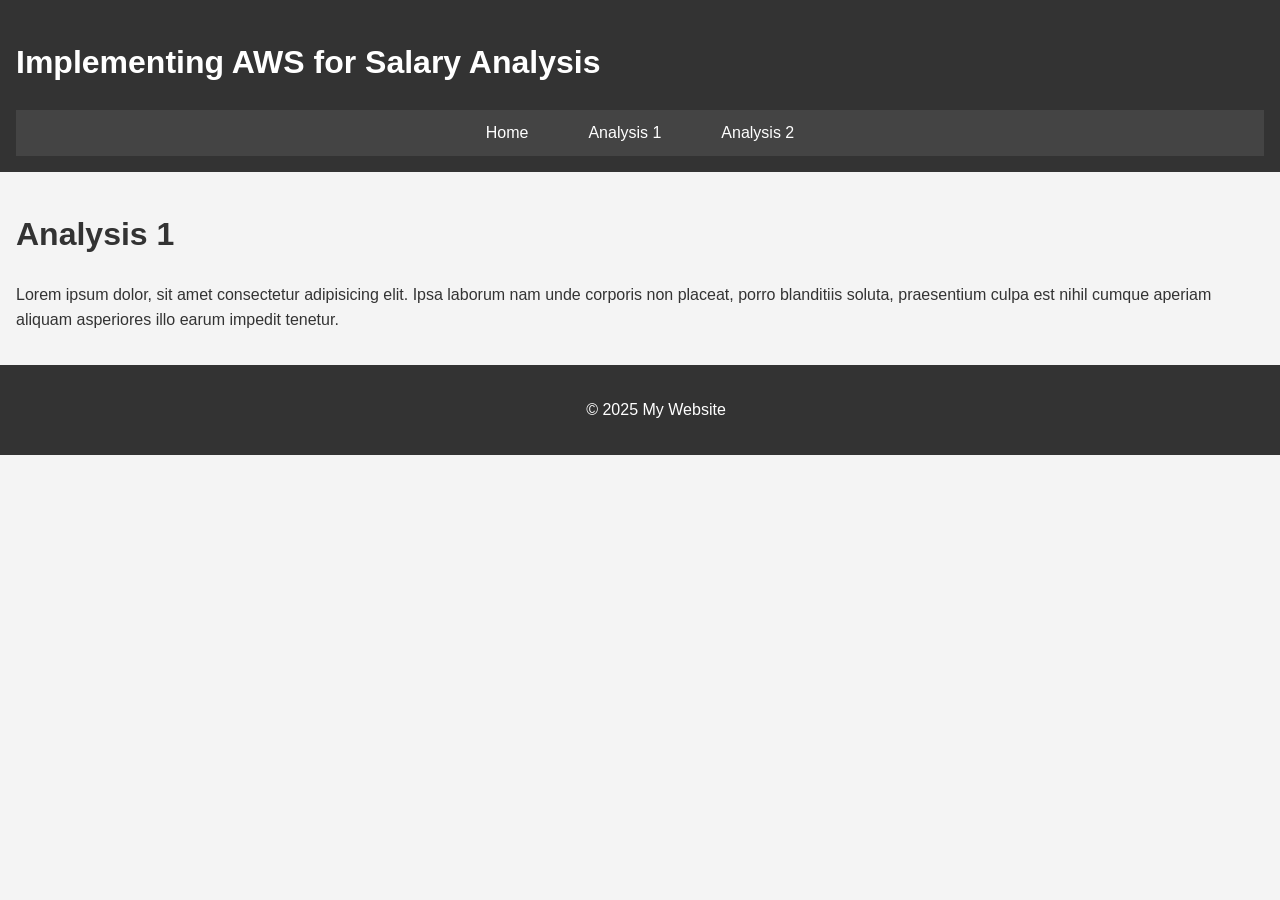
==== analysis1.html @ dbbe95de "Initial Website Commit" ====
<!DOCTYPE html>
<html lang="en">
    <head>
        <meta charset="UTF-8">
        <meta name="viewport" content="width=device-width, initial-scale=1.0">
        <title>Website Name</title>
        <link rel="stylesheet" href="style.css">
    </head>
    <body>
        <header>
            <h1>Implementing AWS for Salary Analysis</h1>
            <nav class="navbar">
                <ul>
                    <li><a href="index.html">Home</a></li>
                    <li><a href="analysis1.html">Analysis 1</a></li>
                    <li><a href="analysis2.html">Analysis 2</a></li>
                </ul>
            </nav>
        </header>
        <main>
            <h1>Analysis 1</h1>
            <p>Lorem ipsum dolor, sit amet consectetur adipisicing elit. Ipsa laborum nam unde corporis non placeat, porro blanditiis soluta, praesentium culpa est nihil cumque aperiam aliquam asperiores illo earum impedit tenetur.</p>
        </main>
        <footer>
            <p>&copy; 2025 My Website</p>
        </footer>
    </body>
</html>
---- style.css ----
body {
    font-family: Arial, sans-serif;
    line-height: 1.6;
    margin: 0;
    padding: 0;
    background-color: #f4f4f4;
    color: #333;
}

header {
    background: #333;
    color: #fff;
    padding: 1rem;
}

nav ul {
    list-style: none;
    padding: 0;
}

nav ul li {
    display: inline;
    margin-right: 15px;
}

nav ul li a {
    color: #fff;
    text-decoration: none;
}

main {
    padding: 1rem;
}

section {
    margin-bottom: 2rem;
}

footer {
    text-align: center;
    padding: 1rem;
    background: #333;
    color: #fff;
    bottom: 0;
    width: 100%;
}

.navbar {
    background-color: #444;
    overflow: hidden;
}

.navbar ul {
    list-style: none;
    margin: 0;
    padding: 0;
    display: flex;
    justify-content: center;
}

.navbar ul li {
    margin: 0 15px;
}

.navbar ul li a {
    text-decoration: none;
    color: white;
    padding: 10px 15px;
    display: inline-block;
}

.navbar ul li a:hover {
    background-color: #555;
    border-radius: 5px;
}
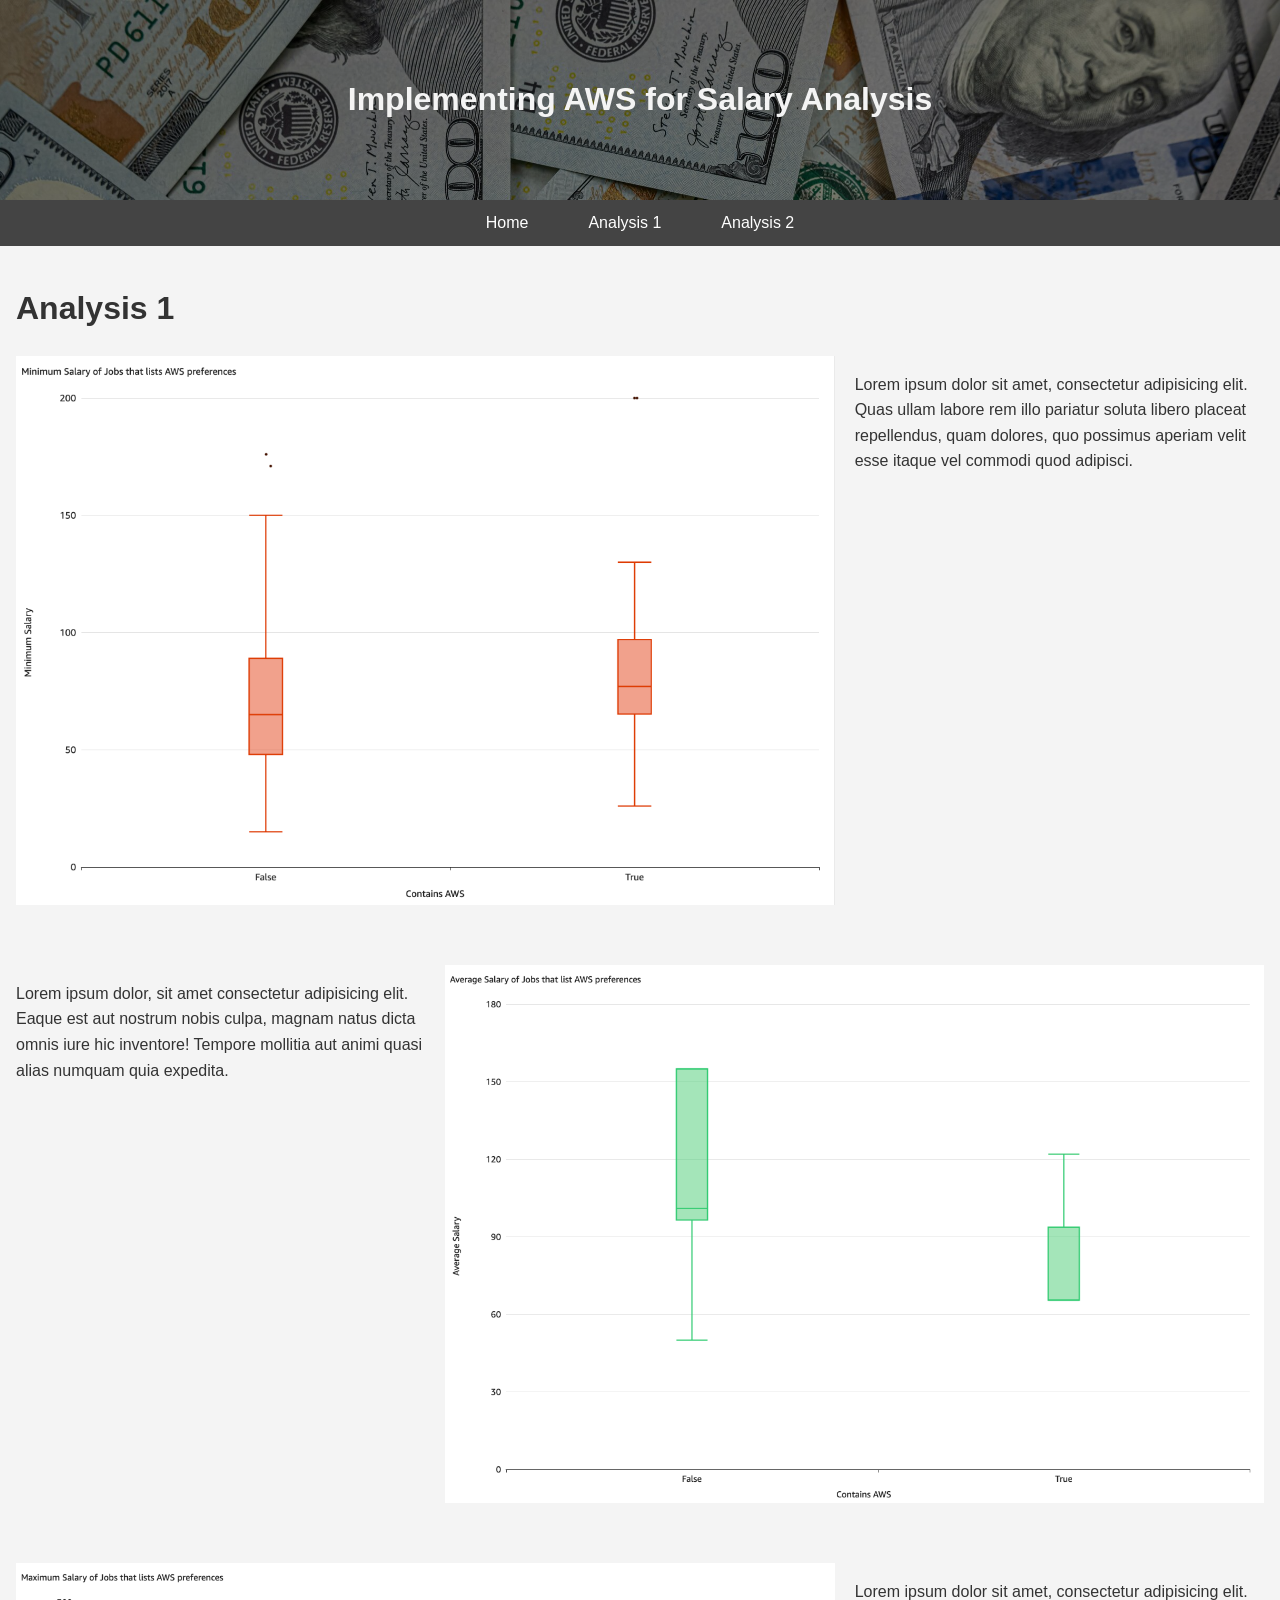
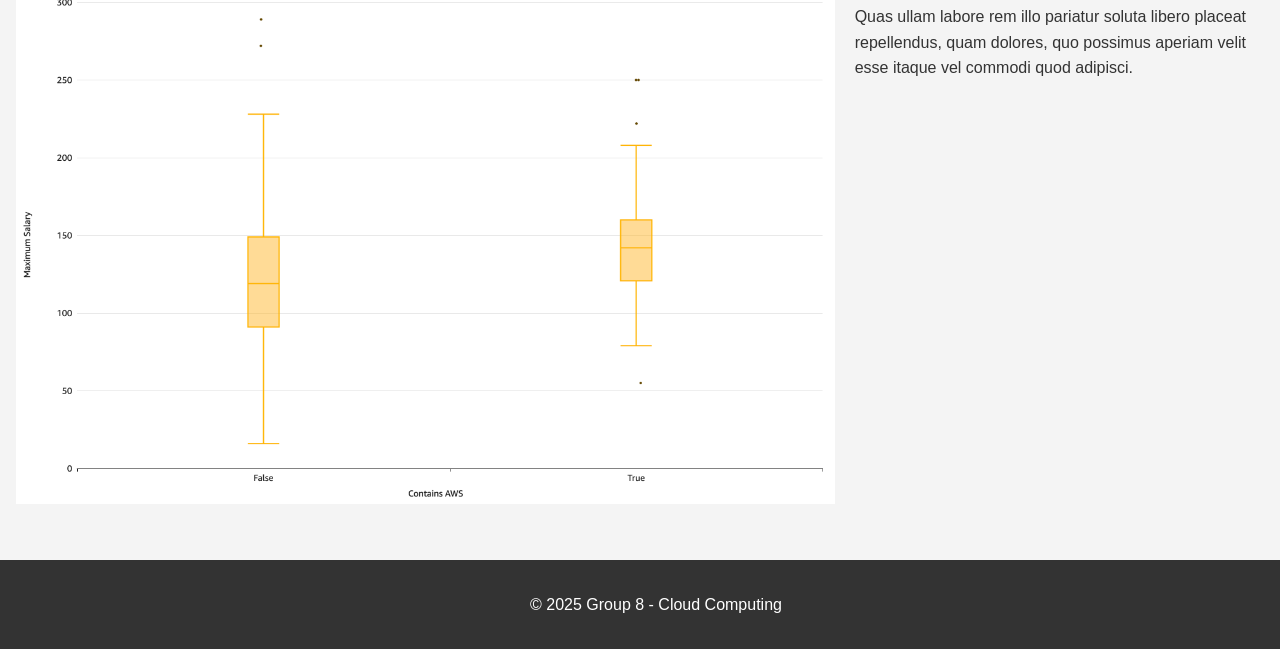
==== commit 2b304b84: "Website Updates" ====
--- a/analysis1.html
+++ b/analysis1.html
@@ -9,20 +9,52 @@
     <body>
         <header>
             <h1>Implementing AWS for Salary Analysis</h1>
-            <nav class="navbar">
-                <ul>
-                    <li><a href="index.html">Home</a></li>
-                    <li><a href="analysis1.html">Analysis 1</a></li>
-                    <li><a href="analysis2.html">Analysis 2</a></li>
-                </ul>
-            </nav>
         </header>
+        <nav class="navbar">
+            <ul>
+                <li><a href="index.html">Home</a></li>
+                <li><a href="analysis1.html">Analysis 1</a></li>
+                <li><a href="analysis2.html">Analysis 2</a></li>
+            </ul>
+        </nav>
         <main>
             <h1>Analysis 1</h1>
-            <p>Lorem ipsum dolor, sit amet consectetur adipisicing elit. Ipsa laborum nam unde corporis non placeat, porro blanditiis soluta, praesentium culpa est nihil cumque aperiam aliquam asperiores illo earum impedit tenetur.</p>
+            <div class="min-sal">
+                <div class="image-container">
+                    <img src="Images/Min-Sal.png" alt="Boxplot of Min-Salary">
+                </div>
+                <div class="text-container">
+                    <p>
+                        Lorem ipsum dolor sit amet, consectetur adipisicing elit. Quas ullam labore rem illo pariatur soluta libero placeat repellendus, quam dolores, quo possimus aperiam velit esse itaque vel commodi quod adipisci.
+                    </p>
+                </div>
+            </div>
+
+            <div class="avg-sal">
+                <div class="text-container">
+                    <p>
+                        Lorem ipsum dolor, sit amet consectetur adipisicing elit. Eaque est aut nostrum nobis culpa, magnam natus dicta omnis iure hic inventore! Tempore mollitia aut animi quasi alias numquam quia expedita.
+                    </p>
+                </div>
+                <div class="image-container">
+                    <img src="Images/Avg-Sal.png" alt="Boxplot of Avg-Salary">
+                </div>
+            </div>
+            
+            <div class="max-sal">
+                <div class="image-container">
+                    <img src="Images/Max-Sal.png" alt="Boxplot of Max-Salary">
+                </div>
+                <div class="text-container">
+                    <p>
+                        Lorem ipsum dolor sit amet, consectetur adipisicing elit. Quas ullam labore rem illo pariatur soluta libero placeat repellendus, quam dolores, quo possimus aperiam velit esse itaque vel commodi quod adipisci.
+                    </p>
+                </div>
+            </div>
+
         </main>
         <footer>
-            <p>&copy; 2025 My Website</p>
+            <p>&copy; 2025 Group 8 - Cloud Computing</p>
         </footer>
     </body>
 </html>
--- a/style.css
+++ b/style.css
@@ -1,4 +1,4 @@
-body {
+html, body {
     font-family: Arial, sans-serif;
     line-height: 1.6;
     margin: 0;
@@ -8,9 +8,24 @@
 }
 
 header {
-    background: #333;
-    color: #fff;
-    padding: 1rem;
+    display: grid;
+    grid-template-rows: 1fr auto;
+    background: linear-gradient(rgba(0, 0, 0, 0.5), rgba(0, 0, 0, 0.5)), url('Images/cash.jpg');
+    background-attachment: fixed;
+    background-position: center;
+    background-repeat: no-repeat;
+    background-size: cover;
+    height: 200px;
+    margin: 0;
+    padding: 0;
+}
+
+header h1 {
+    align-self: center;
+    justify-self: center;
+    text-align: center;
+    color: #f4f4f4;
+    margin: 0;
 }
 
 nav ul {
@@ -32,6 +47,11 @@
     padding: 1rem;
 }
 
+img {
+    max-width: 100%;
+    height: auto;
+}
+
 section {
     margin-bottom: 2rem;
 }
@@ -46,8 +66,12 @@
 }
 
 .navbar {
+    position: sticky;
+    top: 0;
     background-color: #444;
     overflow: hidden;
+    z-index: 1000;
+    margin: 0;
 }
 
 .navbar ul {
@@ -72,4 +96,40 @@
 .navbar ul li a:hover {
     background-color: #555;
     border-radius: 5px;
+}
+
+.min-sal {
+    display: flex;
+    align-items: flex-start;
+    gap: 20px;
+    margin: 20px 0;
+}
+
+.avg-sal {
+    display: flex;
+    flex-direction: row;
+    align-items: flex-start;
+    gap: 20px;
+    margin: 60px 0;
+}
+
+.max-sal {
+    display: flex;
+    align-items: flex-start;
+    gap: 20px;
+    margin: 40px 0;
+}
+
+.image-container {
+    flex: 2;
+}
+
+.image-container img {
+    max-width: 100%;
+    height: auto;
+    display: block;
+}
+
+.text-container {
+    flex: 1;
 }
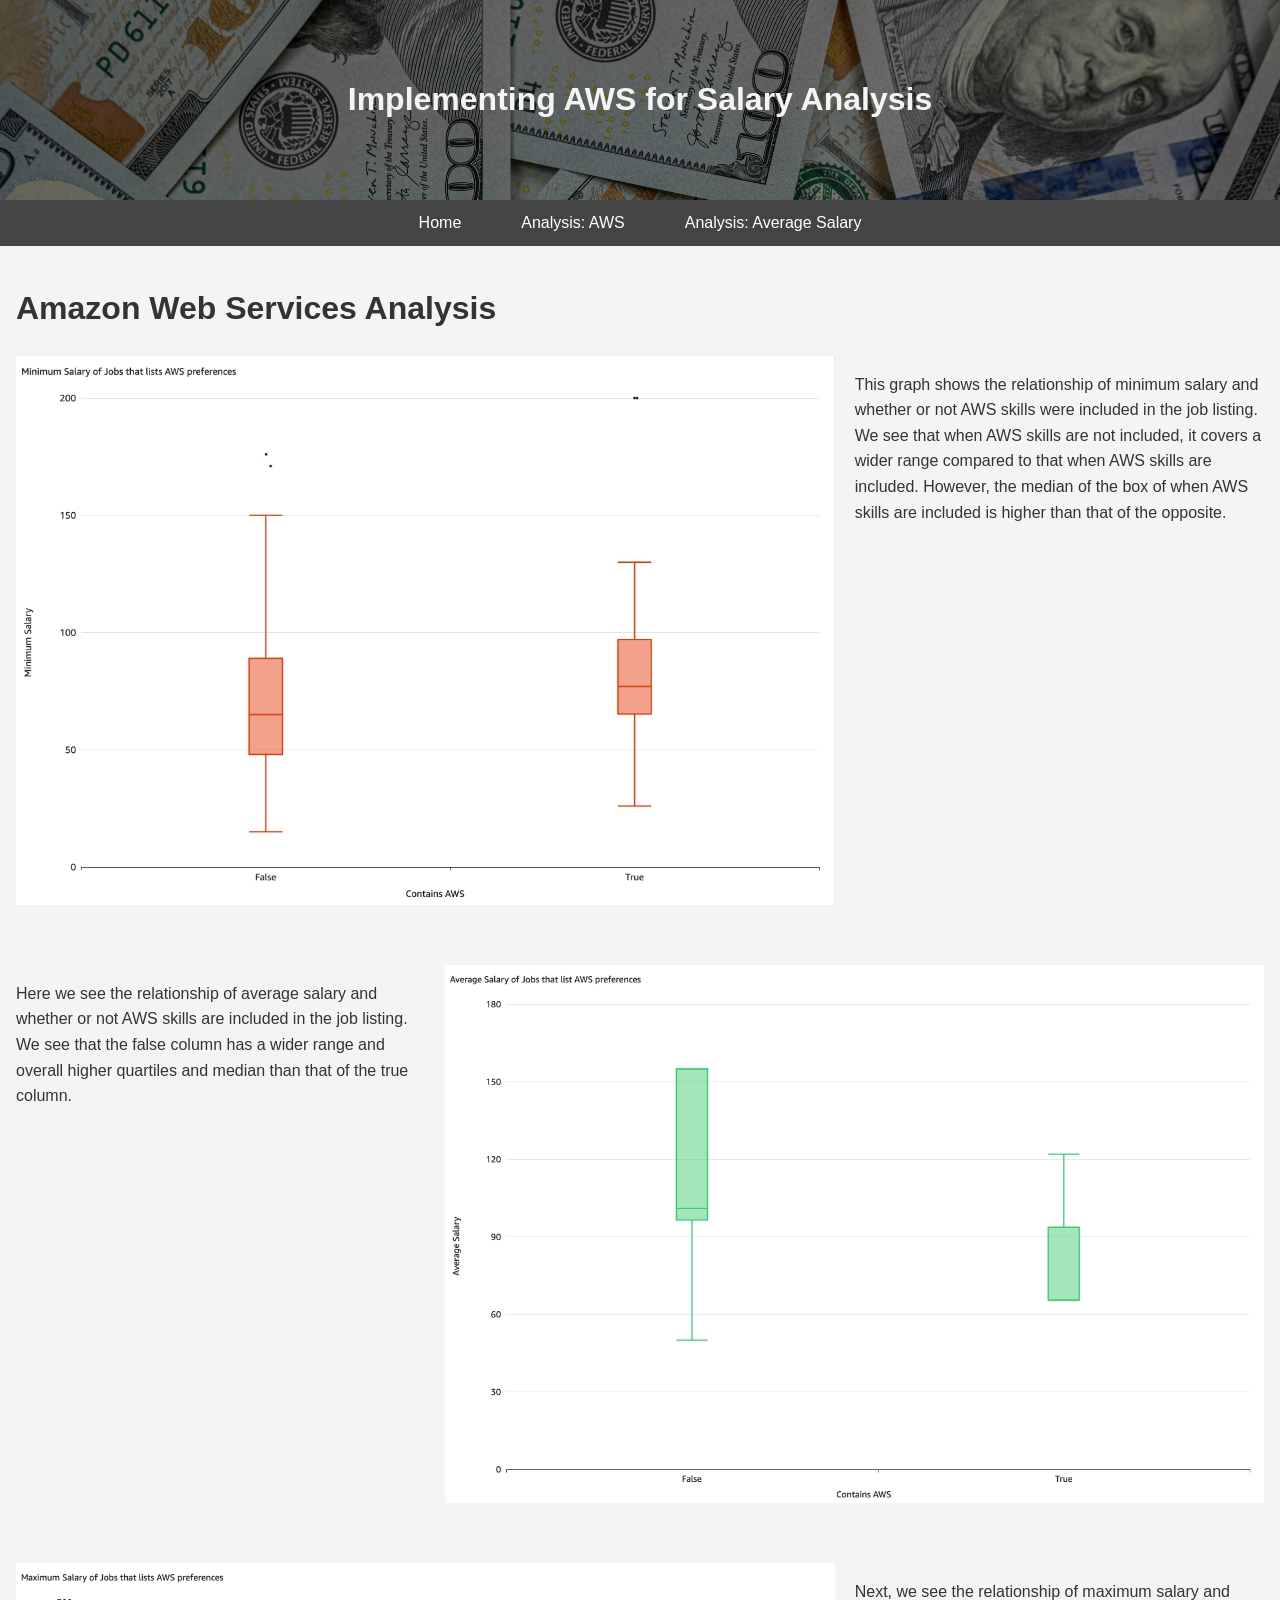
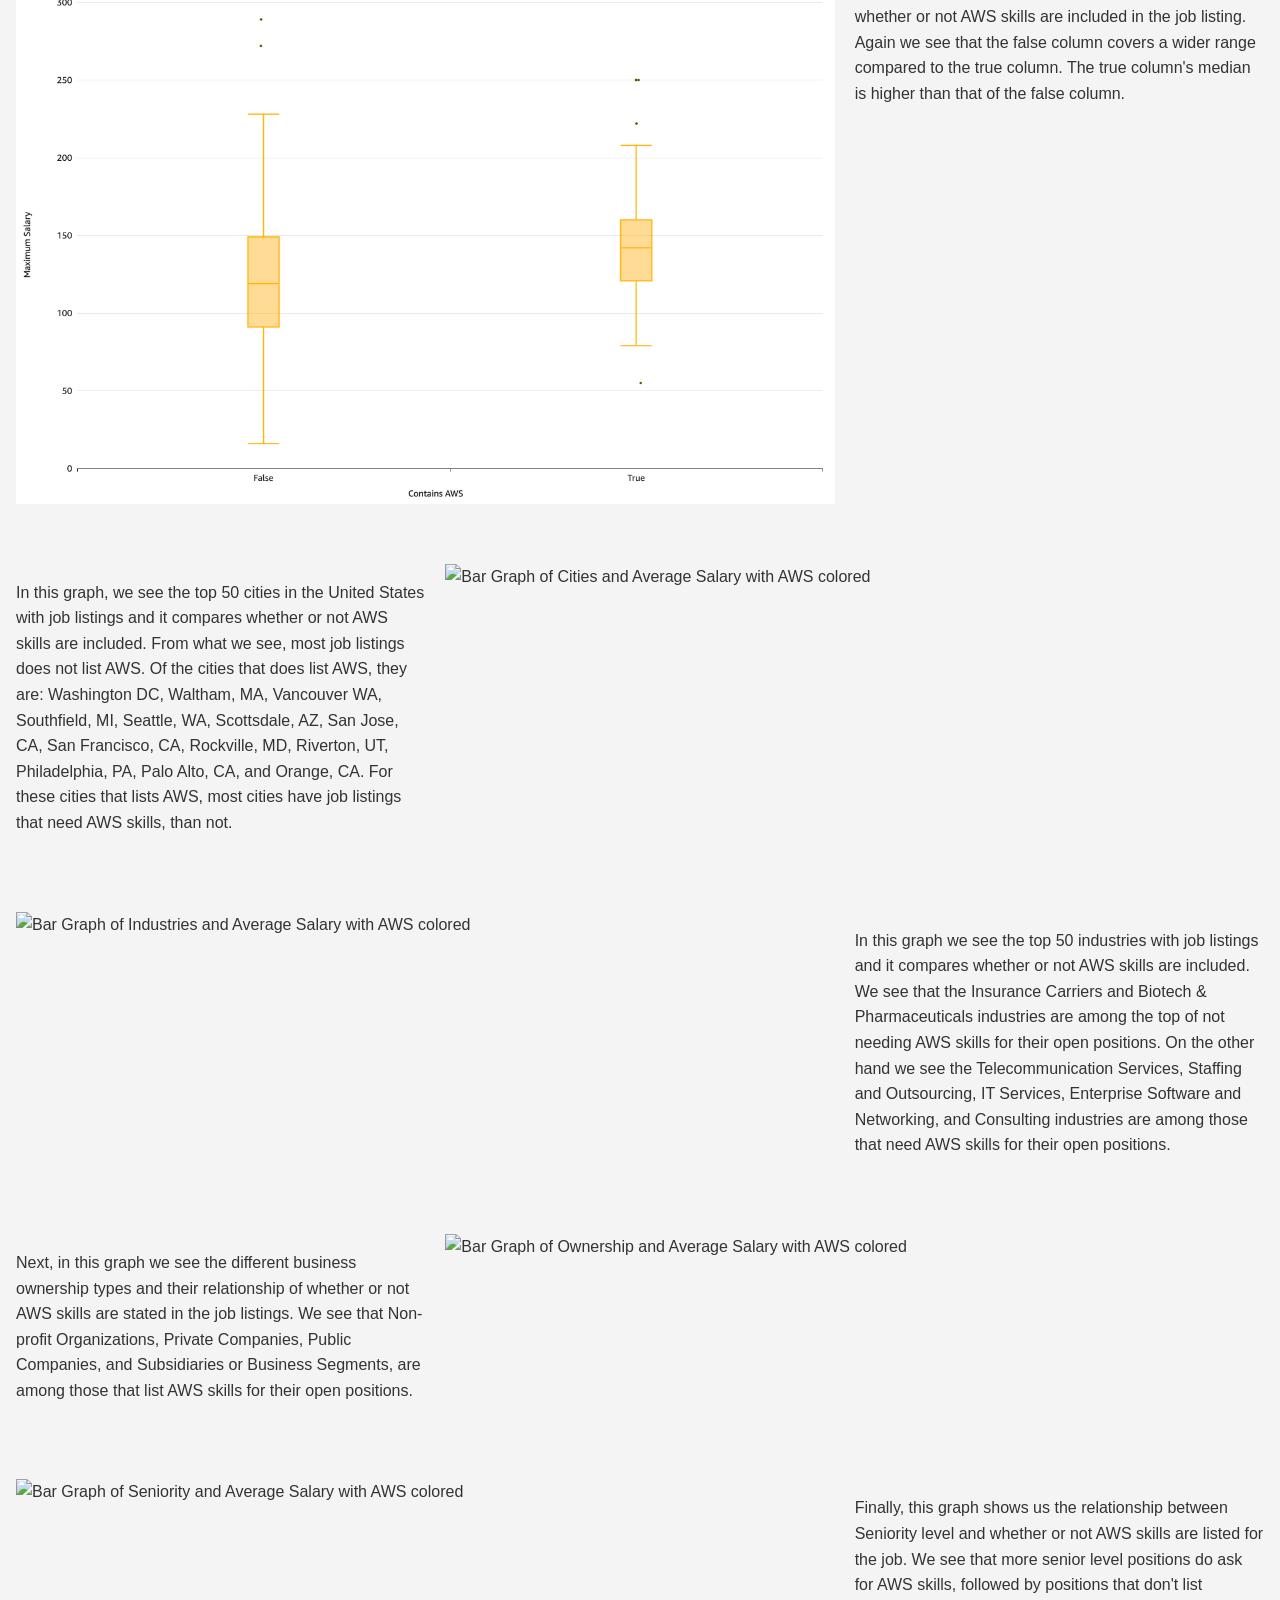
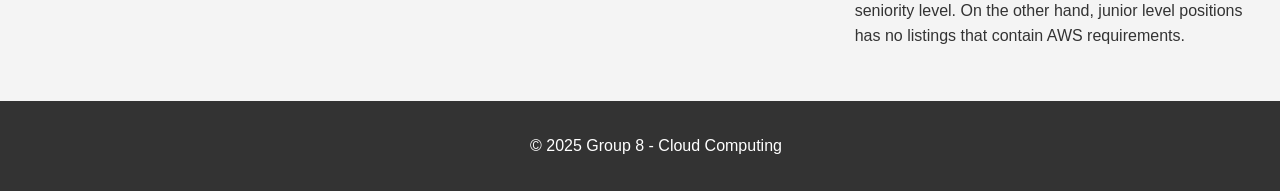
==== commit bd3ff52d: "Website Commit" ====
--- a/analysis1.html
+++ b/analysis1.html
@@ -3,7 +3,7 @@
     <head>
         <meta charset="UTF-8">
         <meta name="viewport" content="width=device-width, initial-scale=1.0">
-        <title>Website Name</title>
+        <title>Group 8 Final Project</title>
         <link rel="stylesheet" href="style.css">
     </head>
     <body>
@@ -13,19 +13,19 @@
         <nav class="navbar">
             <ul>
                 <li><a href="index.html">Home</a></li>
-                <li><a href="analysis1.html">Analysis 1</a></li>
-                <li><a href="analysis2.html">Analysis 2</a></li>
+                <li><a href="analysis1.html">Analysis: AWS</a></li>
+                <li><a href="analysis2.html">Analysis: Average Salary</a></li>
             </ul>
         </nav>
         <main>
-            <h1>Analysis 1</h1>
+            <h1>Amazon Web Services Analysis</h1>
             <div class="min-sal">
                 <div class="image-container">
                     <img src="Images/Min-Sal.png" alt="Boxplot of Min-Salary">
                 </div>
                 <div class="text-container">
                     <p>
-                        Lorem ipsum dolor sit amet, consectetur adipisicing elit. Quas ullam labore rem illo pariatur soluta libero placeat repellendus, quam dolores, quo possimus aperiam velit esse itaque vel commodi quod adipisci.
+                        This graph shows the relationship of minimum salary and whether or not AWS skills were included in the job listing. We see that when AWS skills are not included, it covers a wider range compared to that when AWS skills are included. However, the median of the box of when AWS skills are included is higher than that of the opposite.
                     </p>
                 </div>
             </div>
@@ -33,7 +33,7 @@
             <div class="avg-sal">
                 <div class="text-container">
                     <p>
-                        Lorem ipsum dolor, sit amet consectetur adipisicing elit. Eaque est aut nostrum nobis culpa, magnam natus dicta omnis iure hic inventore! Tempore mollitia aut animi quasi alias numquam quia expedita.
+                        Here we see the relationship of average salary and whether or not AWS skills are included in the job listing. We see that the false column has a wider range and overall higher quartiles and median than that of the true column.
                     </p>
                 </div>
                 <div class="image-container">
@@ -47,7 +47,51 @@
                 </div>
                 <div class="text-container">
                     <p>
-                        Lorem ipsum dolor sit amet, consectetur adipisicing elit. Quas ullam labore rem illo pariatur soluta libero placeat repellendus, quam dolores, quo possimus aperiam velit esse itaque vel commodi quod adipisci.
+                        Next, we see the relationship of maximum salary and whether or not AWS skills are included in the job listing. Again we see that the false column covers a wider range compared to the true column. The true column's median is higher than that of the false column.
+                    </p>
+                </div>
+            </div>
+
+            <div class="avg-sal">
+                <div class="text-container">
+                    <p>
+                        In this graph, we see the top 50 cities in the United States with job listings and it compares whether or not AWS skills are included. From what we see, most job listings does not list AWS. Of the cities that does list AWS, they are: Washington DC, Waltham, MA, Vancouver WA, Southfield, MI, Seattle, WA, Scottsdale, AZ, San Jose, CA, San Francisco, CA, Rockville, MD, Riverton, UT, Philadelphia, PA, Palo Alto, CA, and Orange, CA. For these cities that lists AWS, most cities have job listings that need AWS skills, than not.
+                    </p>
+                </div>
+                <div class="image-container">
+                    <img src="Images/Avg-Sal_Location_AWS.png" alt="Bar Graph of Cities and Average Salary with AWS colored">
+                </div>
+            </div>
+
+            <div class="min-sal">
+                <div class="image-container">
+                    <img src="Images/Avg-Sal_Industry_AWS.png" alt="Bar Graph of Industries and Average Salary with AWS colored">
+                </div>
+                <div class="text-container">
+                    <p>
+                        In this graph we see the top 50 industries with job listings and it compares whether or not AWS skills are included. We see that the Insurance Carriers and Biotech & Pharmaceuticals industries are among the top of not needing AWS skills for their open positions. On the other hand we see the Telecommunication Services, Staffing and Outsourcing, IT Services, Enterprise Software and Networking, and Consulting industries are among those that need AWS skills for their open positions.
+                    </p>
+                </div>
+            </div>
+
+            <div class="avg-sal">
+                <div class="text-container">
+                    <p>
+                       Next, in this graph we see the different business ownership types and their relationship of whether or not AWS skills are stated in the job listings. We see that Non-profit Organizations, Private Companies, Public Companies, and Subsidiaries or Business Segments, are among those that list AWS skills for their open positions.
+                    </p>
+                </div>
+                <div class="image-container">
+                    <img src="Images/Avg-Sal_Ownershp_AWS.png" alt="Bar Graph of Ownership and Average Salary with AWS colored">
+                </div>
+            </div>
+
+            <div class="min-sal">
+                <div class="image-container">
+                    <img src="Images/Avg-Sal_Seniority_AWS.png" alt="Bar Graph of Seniority and Average Salary with AWS colored">
+                </div>
+                <div class="text-container">
+                    <p>
+                        Finally, this graph shows us the relationship between Seniority level and whether or not AWS skills are listed for the job. We see that more senior level positions do ask for AWS skills, followed by positions that don't list seniority level. On the other hand, junior level positions has no listings that contain AWS requirements.
                     </p>
                 </div>
             </div>
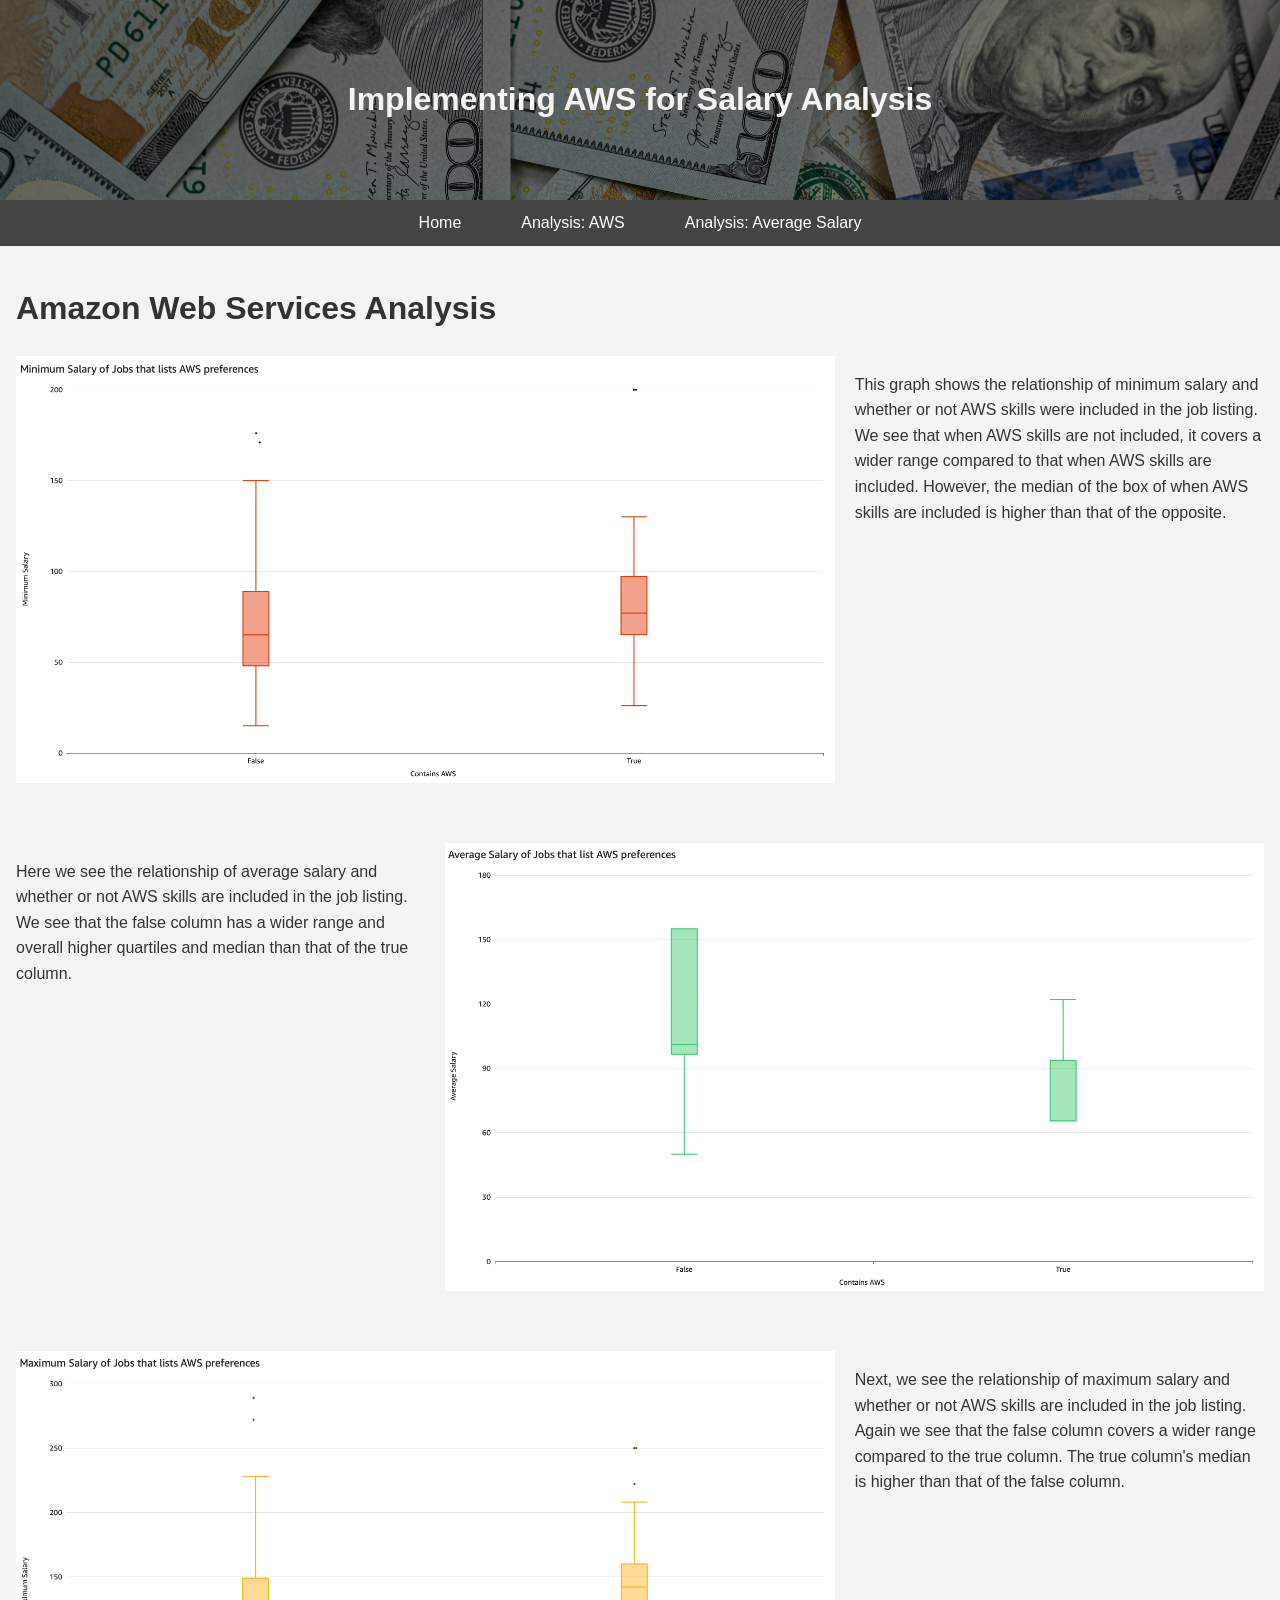
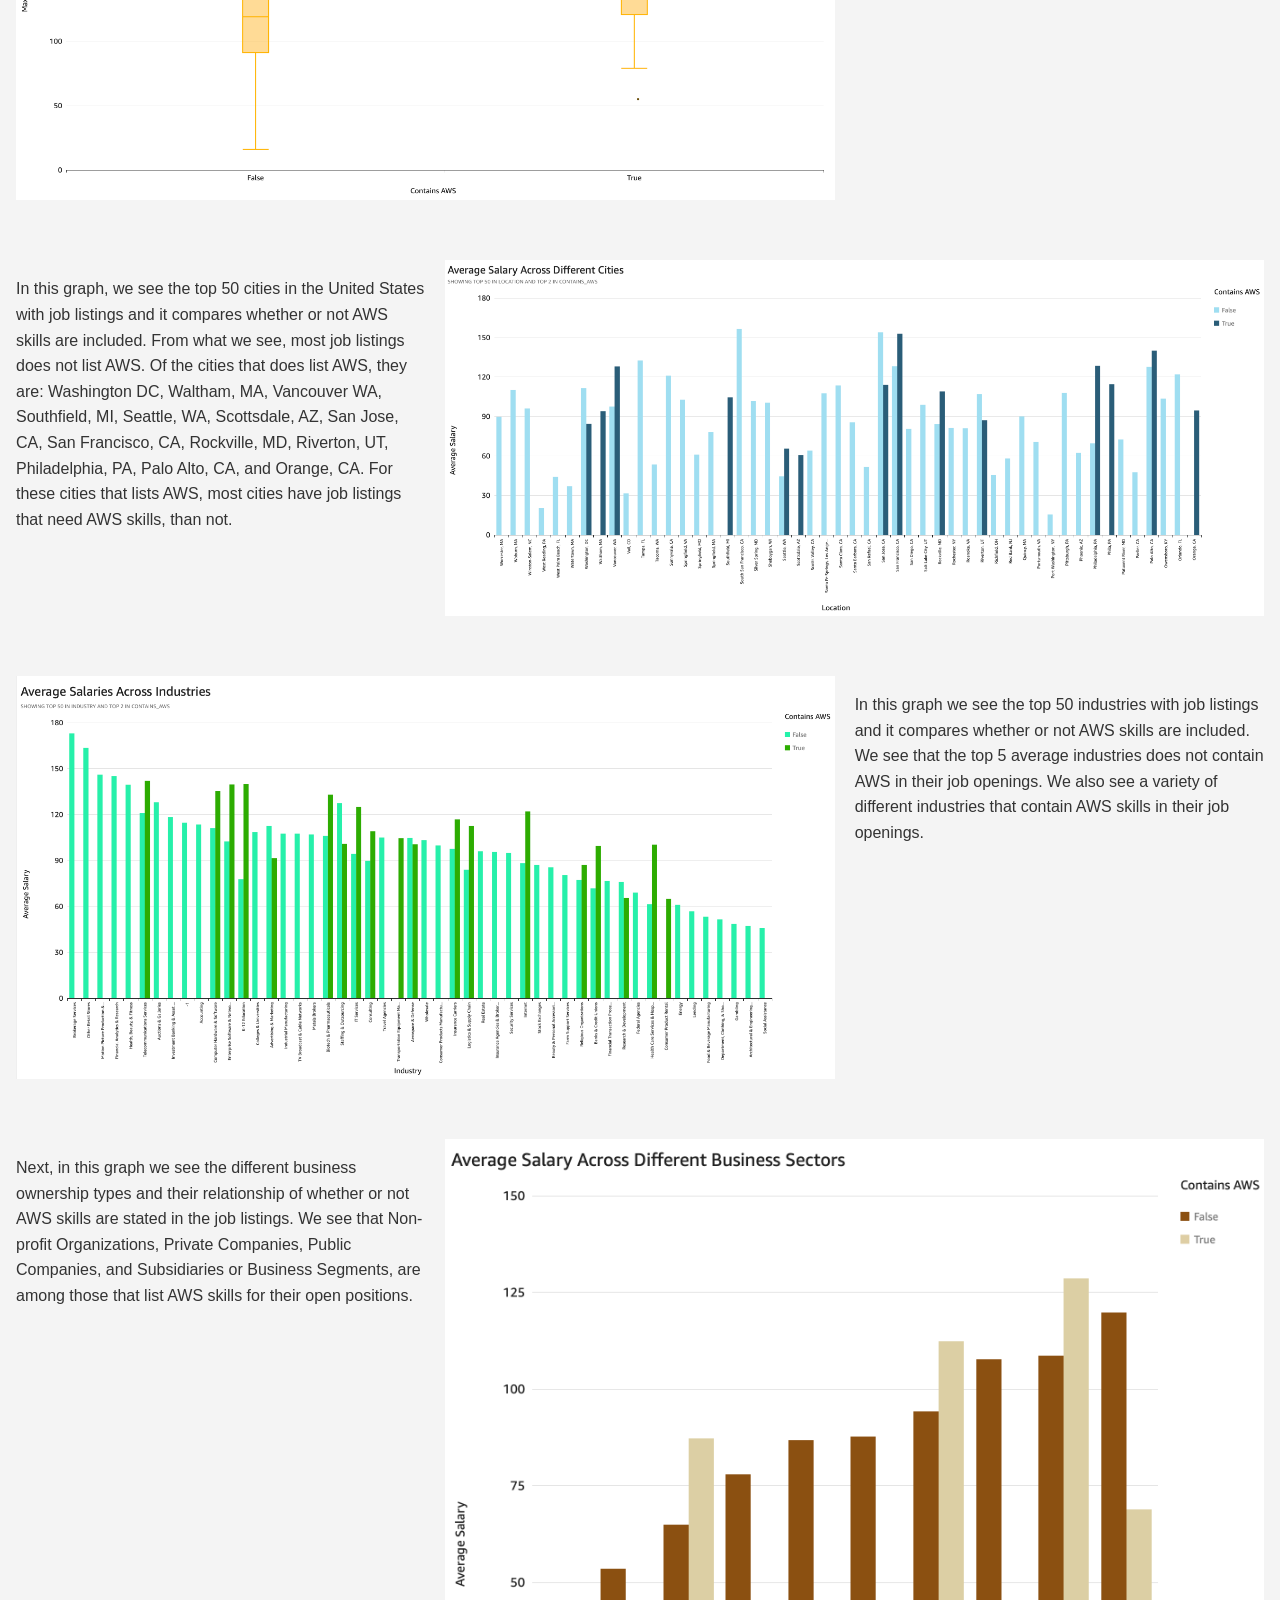
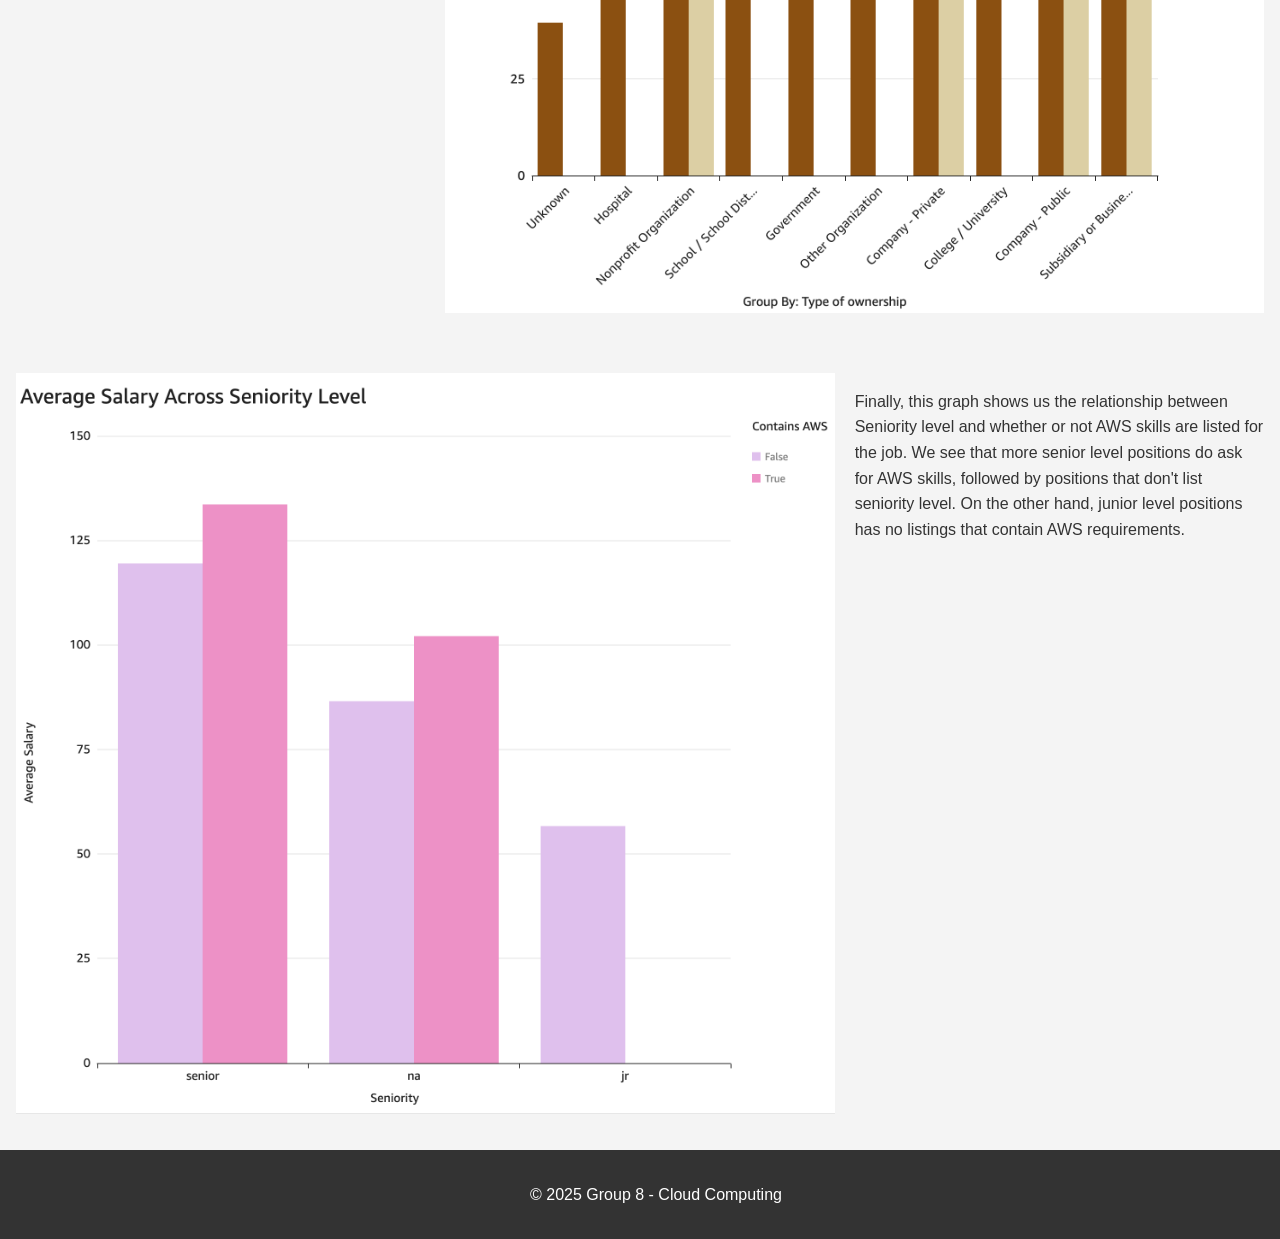
==== commit 497f783f: "Add files via upload" ====
--- a/analysis1.html
+++ b/analysis1.html
@@ -69,7 +69,7 @@
                 </div>
                 <div class="text-container">
                     <p>
-                        In this graph we see the top 50 industries with job listings and it compares whether or not AWS skills are included. We see that the Insurance Carriers and Biotech & Pharmaceuticals industries are among the top of not needing AWS skills for their open positions. On the other hand we see the Telecommunication Services, Staffing and Outsourcing, IT Services, Enterprise Software and Networking, and Consulting industries are among those that need AWS skills for their open positions.
+                        In this graph we see the top 50 industries with job listings and it compares whether or not AWS skills are included. We see that the top 5 average industries does not contain AWS in their job openings. We also see a variety of different industries that contain AWS skills in their job openings.
                     </p>
                 </div>
             </div>
